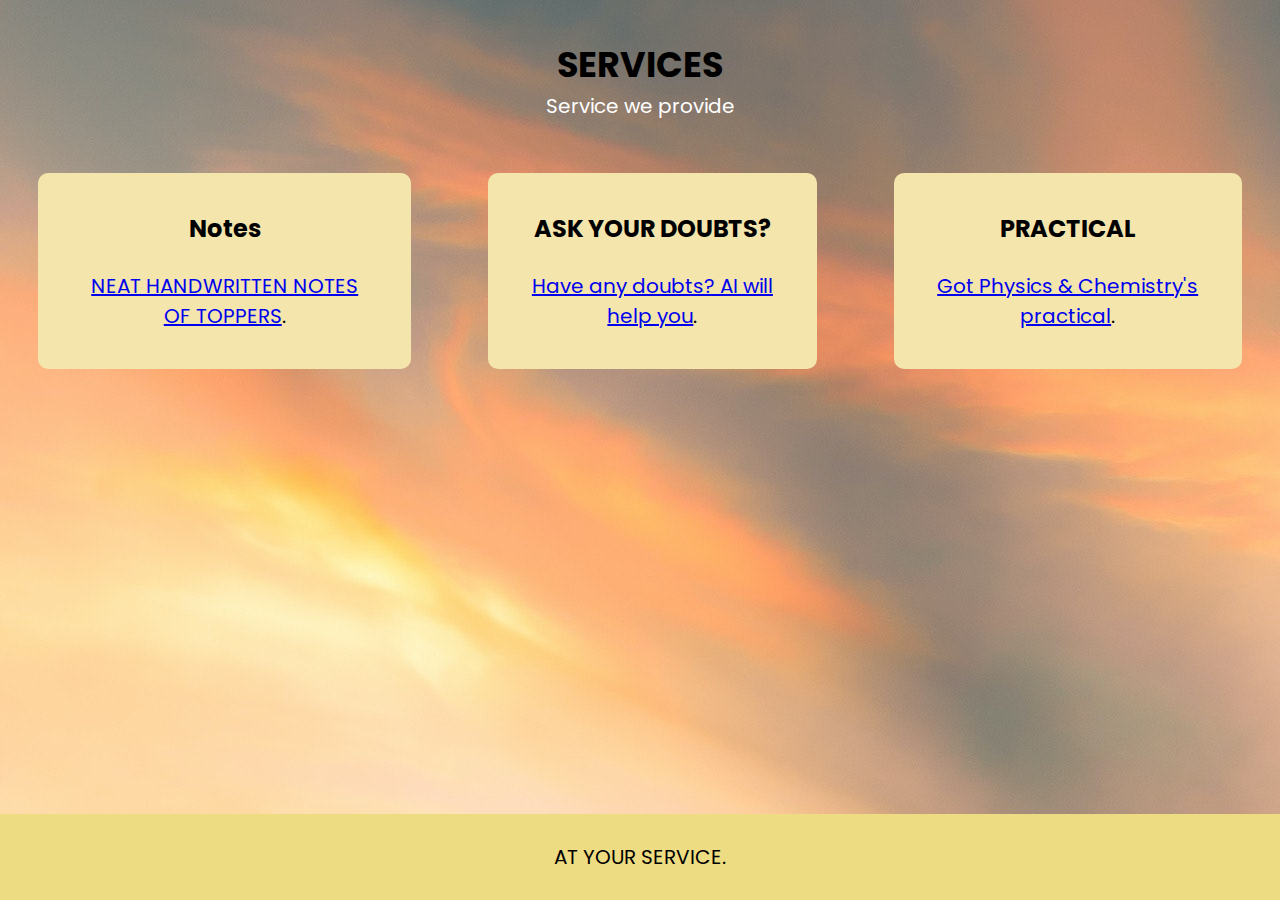
==== Service.html @ 63b24d95 "yoo" ====
<html>
<head>
  <title>Feature </title>
<link rel="Stylesheet" href="Style3.css">
<section id="feature">
    <h2 class="feat">SERVICES</h2>
    <p><font color="#fff">Service we provide</font></p>
   <div class="row">
  <div class="col">
    </head>
    <body background="sun.jpg">
       <h2>Notes</h2><br>
  <p><a href="https://www.tsz.com.np/2021/09/class-11-english-notes-2078.html">NEAT HANDWRITTEN NOTES OF TOPPERS</a>. </p>
  </div>
  <div class="col">
    <h2>ASK YOUR DOUBTS?</h2><br>
  <p><a href="https://www.perplexity.ai/"> Have any doubts? AI will help you</a>.</p>
  </div>
  <div class="col">
  <h2>PRACTICAL</h2><br>
  <p><a href="https://puspas.com.np/"> Got Physics & Chemistry's practical</a>.</p>
</div>
</div>
  <section class="footer">
    <br>
    <p>AT YOUR SERVICE.</p>
    <br>
      </div>
  </section>
</body>
  </html>
---- Style3.css ----
@import url('https://fonts.googleapis.com/css2?family=Poppins:wght@100;200;300;400;500;600;700;800&display=swap');
*{
    margin: 0;
    padding: 0;
    font-family: 'Poppins', sans-serif;
}
.feat{
    text-align: center;
    margin-top: 3%;
    font-size: 35px;
}
p{
    text-align: center;
    font-size: 20px;
    font-style: Brush Script;
}

.row{
    display: flex;
    justify-content: space-between;
    margin-top: 1%;
}
.col{
    text-align: center;
    margin: 3%;
    background-color: F3E5AB;
    padding: 3%;
    border-radius: 10px;
}

.col:hover{
    background-color: FF00FF;
    color: white;
    box-shadow: 10px 10px 5px gray;
    cursor: pointer;
    transform: scale(1.1);
}
.footer{
    background-color: EEDC82;
    font-size: 15px;
    padding: 5px;
    text-align: center;
    position: absolute;
    right: 0;
    left: 0;
    bottom: 0;
}
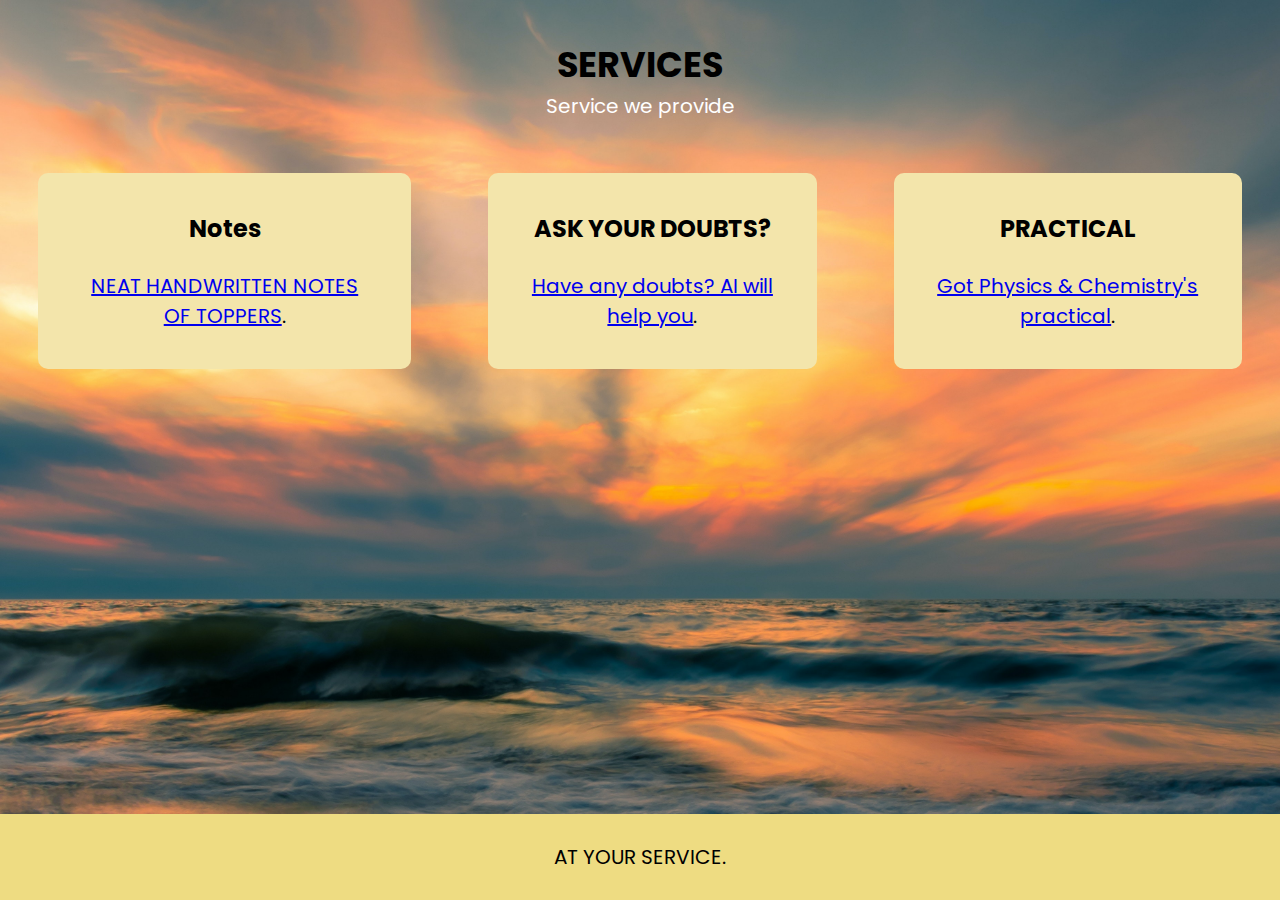
==== commit 3a635e12: "Add files via upload" ====
--- a/Service.html
+++ b/Service.html
@@ -1,31 +1,31 @@
-<html>
-<head>
-  <title>Feature </title>
-<link rel="Stylesheet" href="Style3.css">
-<section id="feature">
-    <h2 class="feat">SERVICES</h2>
-    <p><font color="#fff">Service we provide</font></p>
-   <div class="row">
-  <div class="col">
-    </head>
-    <body background="sun.jpg">
-       <h2>Notes</h2><br>
-  <p><a href="https://www.tsz.com.np/2021/09/class-11-english-notes-2078.html">NEAT HANDWRITTEN NOTES OF TOPPERS</a>. </p>
-  </div>
-  <div class="col">
-    <h2>ASK YOUR DOUBTS?</h2><br>
-  <p><a href="https://www.perplexity.ai/"> Have any doubts? AI will help you</a>.</p>
-  </div>
-  <div class="col">
-  <h2>PRACTICAL</h2><br>
-  <p><a href="https://puspas.com.np/"> Got Physics & Chemistry's practical</a>.</p>
-</div>
-</div>
-  <section class="footer">
-    <br>
-    <p>AT YOUR SERVICE.</p>
-    <br>
-      </div>
-  </section>
-</body>
+<html>
+<head>
+  <title>Service </title>
+<link rel="Stylesheet" href="Style3.css">
+<section id="feature">
+    <h2 class="feat">SERVICES</h2>
+    <p><font color="#fff">Service we provide</font></p>
+   <div class="row">
+  <div class="col">
+    </head>
+    <body>
+       <h2>Notes</h2><br>
+  <p><a href="https://www.tsz.com.np/2021/09/class-11-english-notes-2078.html">NEAT HANDWRITTEN NOTES OF TOPPERS</a>. </p>
+  </div>
+  <div class="col">
+    <h2>ASK YOUR DOUBTS?</h2><br>
+  <p><a href="https://www.perplexity.ai/"> Have any doubts? AI will help you</a>.</p>
+  </div>
+  <div class="col">
+  <h2>PRACTICAL</h2><br>
+  <p><a href="https://puspas.com.np/"> Got Physics & Chemistry's practical</a>.</p>
+</div>
+</div>
+  <section class="footer">
+    <br>
+    <p>AT YOUR SERVICE.</p>
+    <br>
+      </div>
+  </section>
+</body>
   </html>--- a/Style3.css
+++ b/Style3.css
@@ -1,47 +1,51 @@
-@import url('https://fonts.googleapis.com/css2?family=Poppins:wght@100;200;300;400;500;600;700;800&display=swap');
-*{
-    margin: 0;
-    padding: 0;
-    font-family: 'Poppins', sans-serif;
-}
-.feat{
-    text-align: center;
-    margin-top: 3%;
-    font-size: 35px;
-}
-p{
-    text-align: center;
-    font-size: 20px;
-    font-style: Brush Script;
-}
-
-.row{
-    display: flex;
-    justify-content: space-between;
-    margin-top: 1%;
-}
-.col{
-    text-align: center;
-    margin: 3%;
-    background-color: F3E5AB;
-    padding: 3%;
-    border-radius: 10px;
-}
-
-.col:hover{
-    background-color: FF00FF;
-    color: white;
-    box-shadow: 10px 10px 5px gray;
-    cursor: pointer;
-    transform: scale(1.1);
-}
-.footer{
-    background-color: EEDC82;
-    font-size: 15px;
-    padding: 5px;
-    text-align: center;
-    position: absolute;
-    right: 0;
-    left: 0;
-    bottom: 0;
-}
+@import url('https://fonts.googleapis.com/css2?family=Poppins:wght@100;200;300;400;500;600;700;800&display=swap');
+*{
+    margin: 0;
+    padding: 0;
+    font-family: 'Poppins', sans-serif;
+}
+body {
+  background-image: url(sun.jpg);
+  background-size: cover;
+ }
+.feat{
+    text-align: center;
+    margin-top: 3%;
+    font-size: 35px;
+}
+p{
+    text-align: center;
+    font-size: 20px;
+    font-style: Brush Script;
+}
+
+.row{
+    display: flex;
+    justify-content: space-between;
+    margin-top: 1%;
+}
+.col{
+    text-align: center;
+    margin: 3%;
+    background-color: F3E5AB;
+    padding: 3%;
+    border-radius: 10px;
+}
+
+.col:hover{
+    background-color: FF00FF;
+    color: white;
+    box-shadow: 10px 10px 5px gray;
+    cursor: pointer;
+    transform: scale(1.1);
+}
+.footer{
+    background-color: EEDC82;
+    font-size: 15px;
+    padding: 5px;
+    text-align: center;
+    position: absolute;
+    right: 0;
+    left: 0;
+    bottom: 0;
+}
